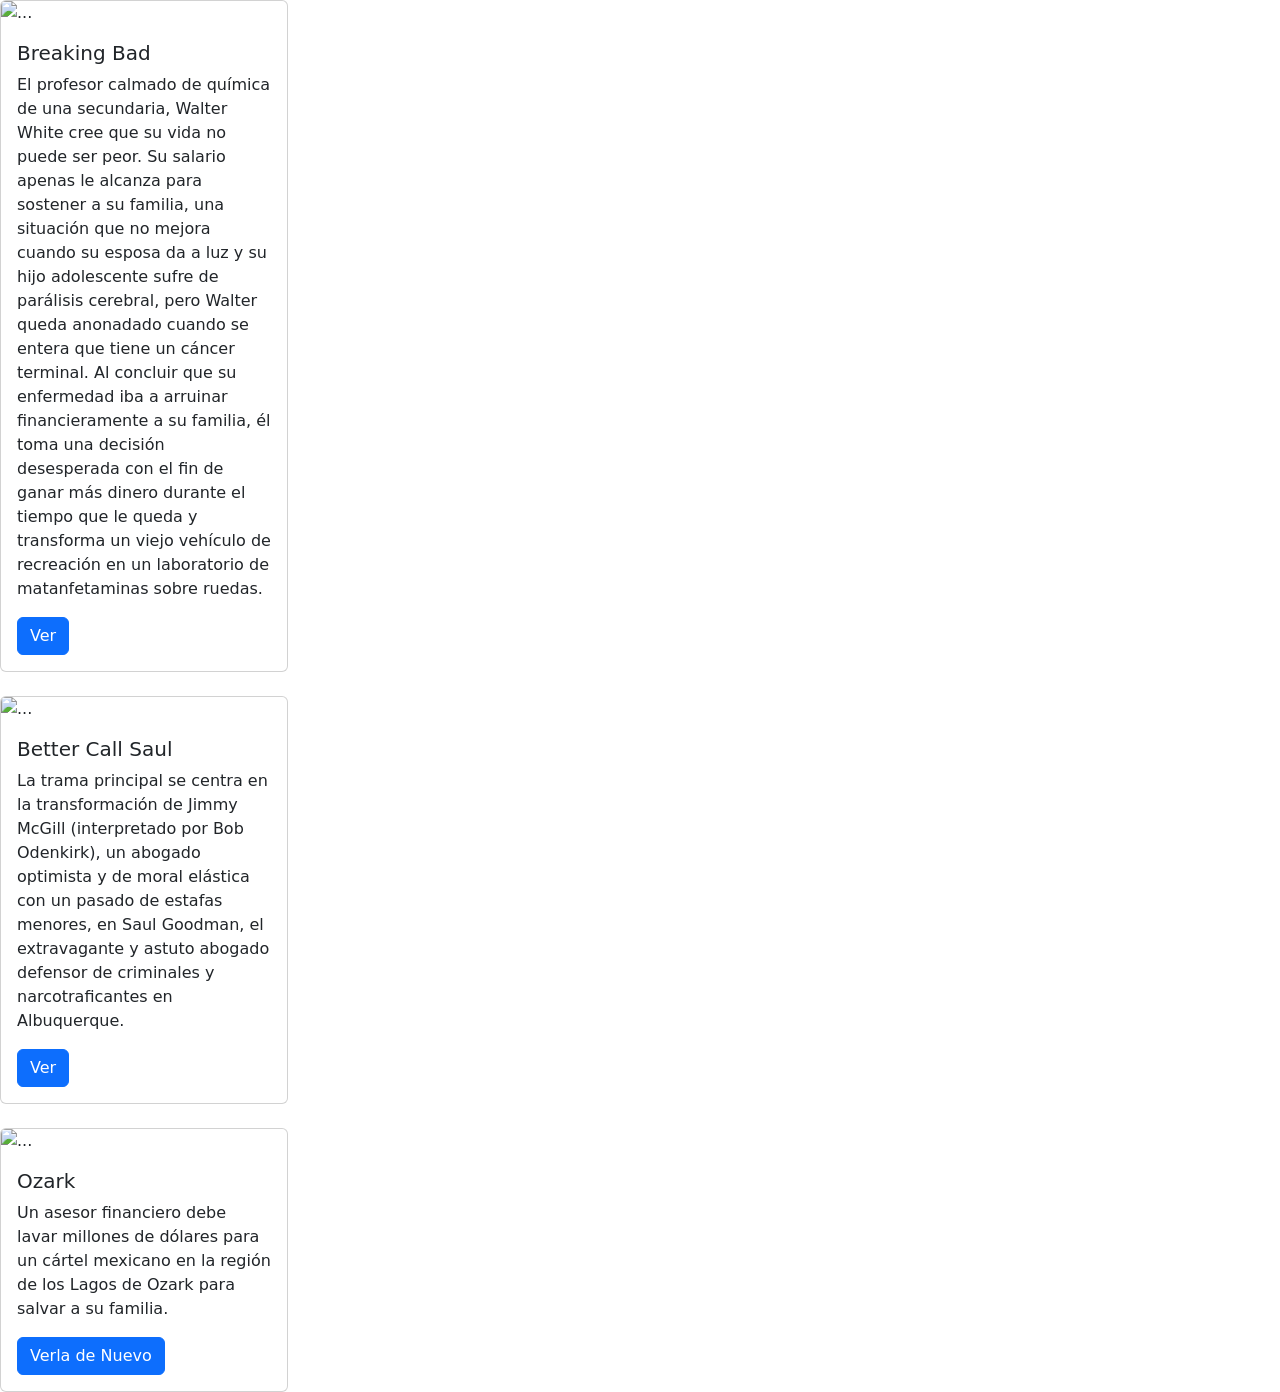
==== Cards1.html @ a7f69ad5 "Se agregan 3 series de Drama" ====
<!DOCTYPE html>
<html lang="en">
<head>
    <meta charset="UTF-8">
    <meta name="viewport" content="width=device-width, initial-scale=1.0">
    <title>Cards de Netflix</title>



    <div class="card" style="width: 18rem;">
  <img src="https://m.media-amazon.com/images/S/pv-target-images/403a711032b22fe9771b57e5eb23a955ffc3d39aa5adde7b9a297fd6b2677a54.jpg" class="card-img-top" alt="...">
  <div class="card-body">
    <h5 class="card-title">Breaking Bad</h5>
    <p class="card-text">El profesor calmado de química de una secundaria, Walter White cree que su vida no puede ser peor. Su salario apenas le alcanza para sostener a su familia, una situación que no mejora cuando su esposa da a luz y su hijo adolescente sufre de parálisis cerebral, pero Walter queda anonadado cuando se entera que tiene un cáncer terminal. Al concluir que su enfermedad iba a arruinar financieramente a su familia, él toma una decisión desesperada con el fin de ganar más dinero durante el tiempo que le queda y transforma un viejo vehículo de recreación en un laboratorio de matanfetaminas sobre ruedas.</p>
    <a href="#" class="btn btn-primary">Ver</a>
  </div>
</div>

<br>

    <div class="card" style="width: 18rem;">
  <img src="https://s3.amazonaws.com/arc-wordpress-client-uploads/infobae-wp/wp-content/uploads/2017/08/29132319/better-call-saul.jpg" class="card-img-top" alt="...">
  <div class="card-body">
    <h5 class="card-title">Better Call Saul</h5>
    <p class="card-text">La trama principal se centra en la transformación de Jimmy McGill (interpretado por Bob Odenkirk), un abogado optimista y de moral elástica con un pasado de estafas menores, en Saul Goodman, el extravagante y astuto abogado defensor de criminales y narcotraficantes en Albuquerque.</p>
    <a href="#" class="btn btn-primary">Ver</a>
  </div>
</div>
<br>

   <div class="card" style="width: 18rem;">
  <img src="https://resizing.flixster.com/WpM6gj21EIoYoyKLcbhkMp02KbY=/206x305/v2/https://resizing.flixster.com/3ko6zO6791p1QPOXHUI2eCwmHXQ=/ems.cHJkLWVtcy1hc3NldHMvdHZzZXJpZXMvMDIyOTBmN2QtMzM0Yi00ODUxLWE0MWYtMmViYWJiOGViZjRkLmpwZw==" class="card-img-top" alt="...">
  <div class="card-body">
    <h5 class="card-title">Ozark</h5>
    <p class="card-text">Un asesor financiero debe lavar millones de dólares para un cártel mexicano en la región de los Lagos de Ozark para salvar a su familia.</p>
    <a href="#" class="btn btn-primary">Verla de Nuevo</a>
  </div>
</div>



    <!---Este link es para usar Bootstrap--->
    <link href="https://cdn.jsdelivr.net/npm/bootstrap@5.3.8/dist/css/bootstrap.min.css" rel="stylesheet" integrity="sha384-sRIl4kxILFvY47J16cr9ZwB07vP4J8+LH7qKQnuqkuIAvNWLzeN8tE5YBujZqJLB" crossorigin="anonymous">
</head>
<body>















    <!--Este va hasta el final del body--->
    <script src="https://cdn.jsdelivr.net/npm/bootstrap@5.3.8/dist/js/bootstrap.bundle.min.js" integrity="sha384-FKyoEForCGlyvwx9Hj09JcYn3nv7wiPVlz7YYwJrWVcXK/BmnVDxM+D2scQbITxI" crossorigin="anonymous"></script>
</body>
</html>
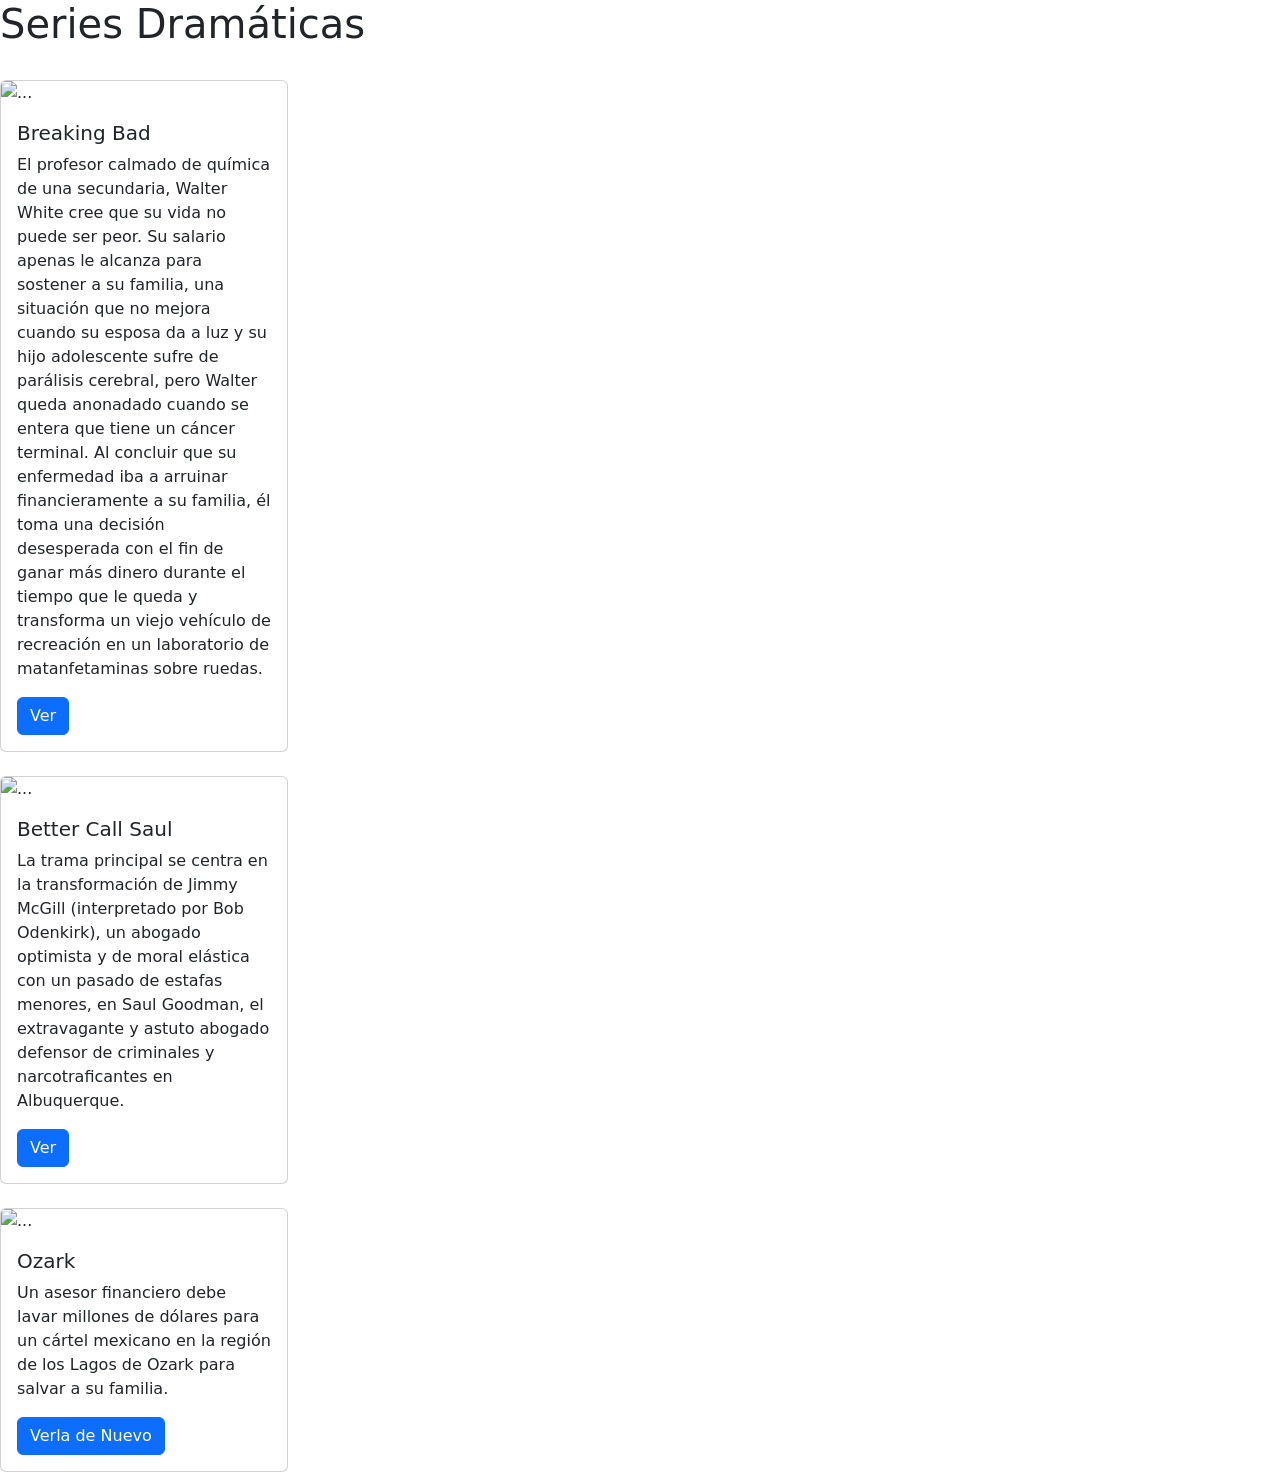
==== commit 4ba0552d: "Se modifica titulo" ====
--- a/Cards1.html
+++ b/Cards1.html
@@ -3,9 +3,9 @@
 <head>
     <meta charset="UTF-8">
     <meta name="viewport" content="width=device-width, initial-scale=1.0">
-    <title>Cards de Netflix</title>
-
-
+    <title>Series Dramáticas</title>
+<h1>Series Dramáticas</h1>
+<br>
 
     <div class="card" style="width: 18rem;">
   <img src="https://m.media-amazon.com/images/S/pv-target-images/403a711032b22fe9771b57e5eb23a955ffc3d39aa5adde7b9a297fd6b2677a54.jpg" class="card-img-top" alt="...">
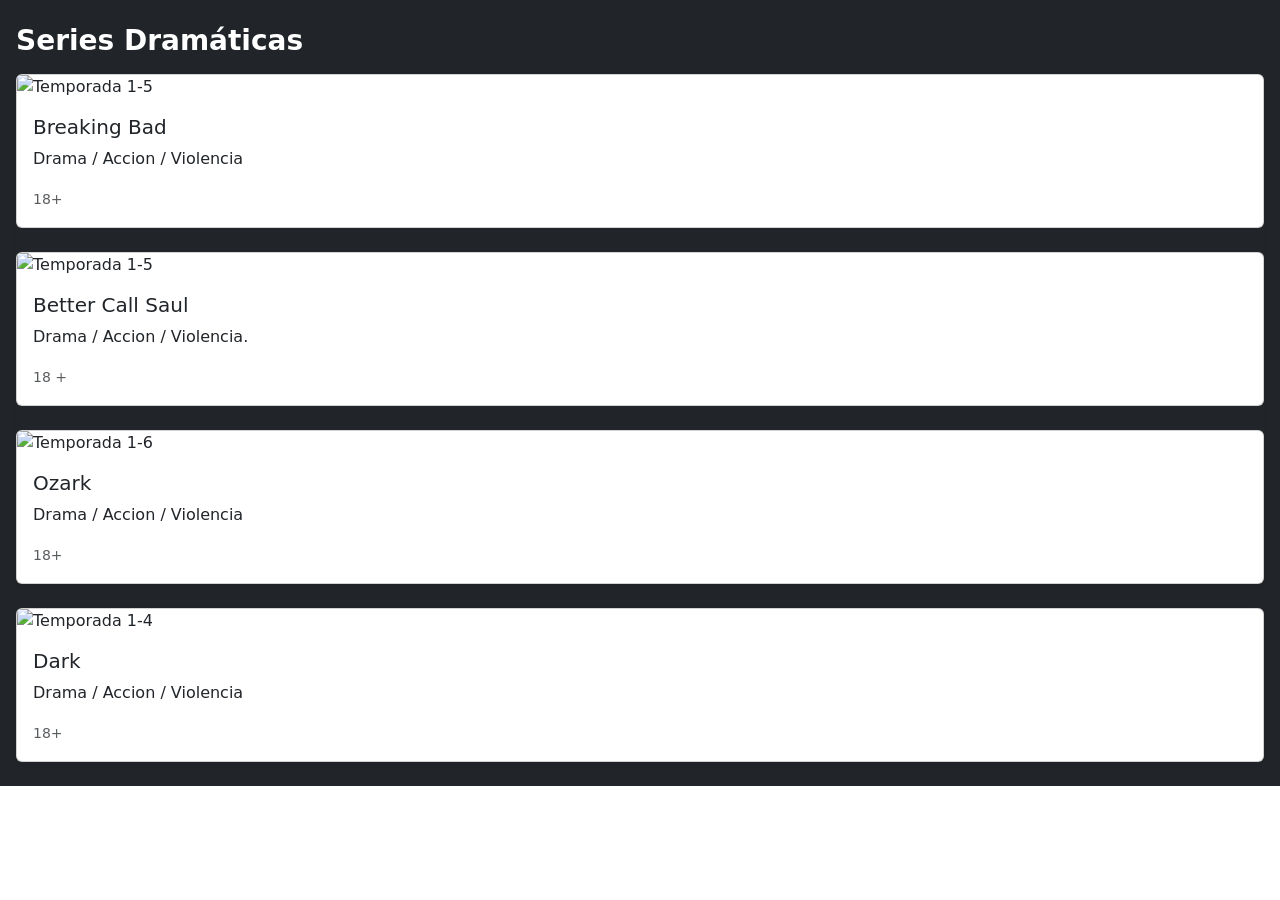
==== commit c6484994: "se actualiza a formnato correcto" ====
--- a/Cards1.html
+++ b/Cards1.html
@@ -4,38 +4,8 @@
     <meta charset="UTF-8">
     <meta name="viewport" content="width=device-width, initial-scale=1.0">
     <title>Series Dramáticas</title>
-<h1>Series Dramáticas</h1>
-<br>
 
-    <div class="card" style="width: 18rem;">
-  <img src="https://m.media-amazon.com/images/S/pv-target-images/403a711032b22fe9771b57e5eb23a955ffc3d39aa5adde7b9a297fd6b2677a54.jpg" class="card-img-top" alt="...">
-  <div class="card-body">
-    <h5 class="card-title">Breaking Bad</h5>
-    <p class="card-text">El profesor calmado de química de una secundaria, Walter White cree que su vida no puede ser peor. Su salario apenas le alcanza para sostener a su familia, una situación que no mejora cuando su esposa da a luz y su hijo adolescente sufre de parálisis cerebral, pero Walter queda anonadado cuando se entera que tiene un cáncer terminal. Al concluir que su enfermedad iba a arruinar financieramente a su familia, él toma una decisión desesperada con el fin de ganar más dinero durante el tiempo que le queda y transforma un viejo vehículo de recreación en un laboratorio de matanfetaminas sobre ruedas.</p>
-    <a href="#" class="btn btn-primary">Ver</a>
-  </div>
-</div>
 
-<br>
-
-    <div class="card" style="width: 18rem;">
-  <img src="https://s3.amazonaws.com/arc-wordpress-client-uploads/infobae-wp/wp-content/uploads/2017/08/29132319/better-call-saul.jpg" class="card-img-top" alt="...">
-  <div class="card-body">
-    <h5 class="card-title">Better Call Saul</h5>
-    <p class="card-text">La trama principal se centra en la transformación de Jimmy McGill (interpretado por Bob Odenkirk), un abogado optimista y de moral elástica con un pasado de estafas menores, en Saul Goodman, el extravagante y astuto abogado defensor de criminales y narcotraficantes en Albuquerque.</p>
-    <a href="#" class="btn btn-primary">Ver</a>
-  </div>
-</div>
-<br>
-
-   <div class="card" style="width: 18rem;">
-  <img src="https://resizing.flixster.com/WpM6gj21EIoYoyKLcbhkMp02KbY=/206x305/v2/https://resizing.flixster.com/3ko6zO6791p1QPOXHUI2eCwmHXQ=/ems.cHJkLWVtcy1hc3NldHMvdHZzZXJpZXMvMDIyOTBmN2QtMzM0Yi00ODUxLWE0MWYtMmViYWJiOGViZjRkLmpwZw==" class="card-img-top" alt="...">
-  <div class="card-body">
-    <h5 class="card-title">Ozark</h5>
-    <p class="card-text">Un asesor financiero debe lavar millones de dólares para un cártel mexicano en la región de los Lagos de Ozark para salvar a su familia.</p>
-    <a href="#" class="btn btn-primary">Verla de Nuevo</a>
-  </div>
-</div>
 
 
 
@@ -44,14 +14,61 @@
 </head>
 <body>
 
+<!--CARDS DRAMA-->
+
+<section class = "netflix-catalog bg-dark text-white py-4 px-3">
+<h3 class ="mb-3 fw-bold">Series Dramáticas</h3>
+<div class="Card-group gap-3">
+
+<!---->
+<div class="card bg-dark text-white border-0 shadow-sm">
+  <div class="card">
+    <img src="https://encrypted-tbn0.gstatic.com/images?q=tbn:ANd9GcS4lNrshd2P7-WLSYaWLw3eHnqE-IyvG3TC823JT0kjH8Mfz5wIcr44RJE&s=10" class="card-img-top" alt="Temporada 1-5">
+    <div class="card-body">
+      <h5 class="card-title">Breaking Bad</h5>
+      <p class="card-text">Drama / Accion / Violencia</p>
+      <p class="card-text"><small class="text-body-secondary">18+</small></p>
+    </div>
+  </div>
+<br>
+
+  <div class="card">
+    <img src="https://s3.amazonaws.com/arc-wordpress-client-uploads/infobae-wp/wp-content/uploads/2017/08/29132319/better-call-saul.jpg" class="card-img-top" alt="Temporada 1-5">
+    <div class="card-body">
+      <h5 class="card-title">Better Call Saul</h5>
+      <p class="card-text">Drama / Accion / Violencia.</p>
+      <p class="card-text"><small class="text-body-secondary">18 +</small></p>
+    </div>
+  </div>
+<br>
+
+  <div class="card">
+    <img src="
+    https://resizing.flixster.com/WpM6gj21EIoYoyKLcbhkMp02KbY=/206x305/v2/https://resizing.flixster.com/3ko6zO6791p1QPOXHUI2eCwmHXQ=/ems.cHJkLWVtcy1hc3NldHMvdHZzZXJpZXMvMDIyOTBmN2QtMzM0Yi00ODUxLWE0MWYtMmViYWJiOGViZjRkLmpwZw==" class="card-img-top" alt="Temporada 1-6">
+    <div class="card-body">
+      <h5 class="card-title">Ozark</h5>
+      <p class="card-text">Drama / Accion / Violencia</p>
+      <p class="card-text"><small class="text-body-secondary">18+</small></p>
+    </div>
+  </div>
+</div>
+
+<br>
+<div class="card bg-dark text-white border-0 shadow-sm">
+  <div class="card">
+    <img src="https://m.media-amazon.com/images/M/MV5BMTUzNjQ2MTY5NV5BMl5BanBnXkFtZTgwOTAzNTQxNDM@._V1_.jpg" class="card-img-top" alt="Temporada 1-4">
+    <div class="card-body">
+      <h5 class="card-title">Dark</h5>
+      <p class="card-text">Drama / Accion / Violencia</p>
+      <p class="card-text"><small class="text-body-secondary">18+</small></p>
+    </div>
+  </div>
 
 
 
 
 
-
-
-
+ </section>
 
 
 
